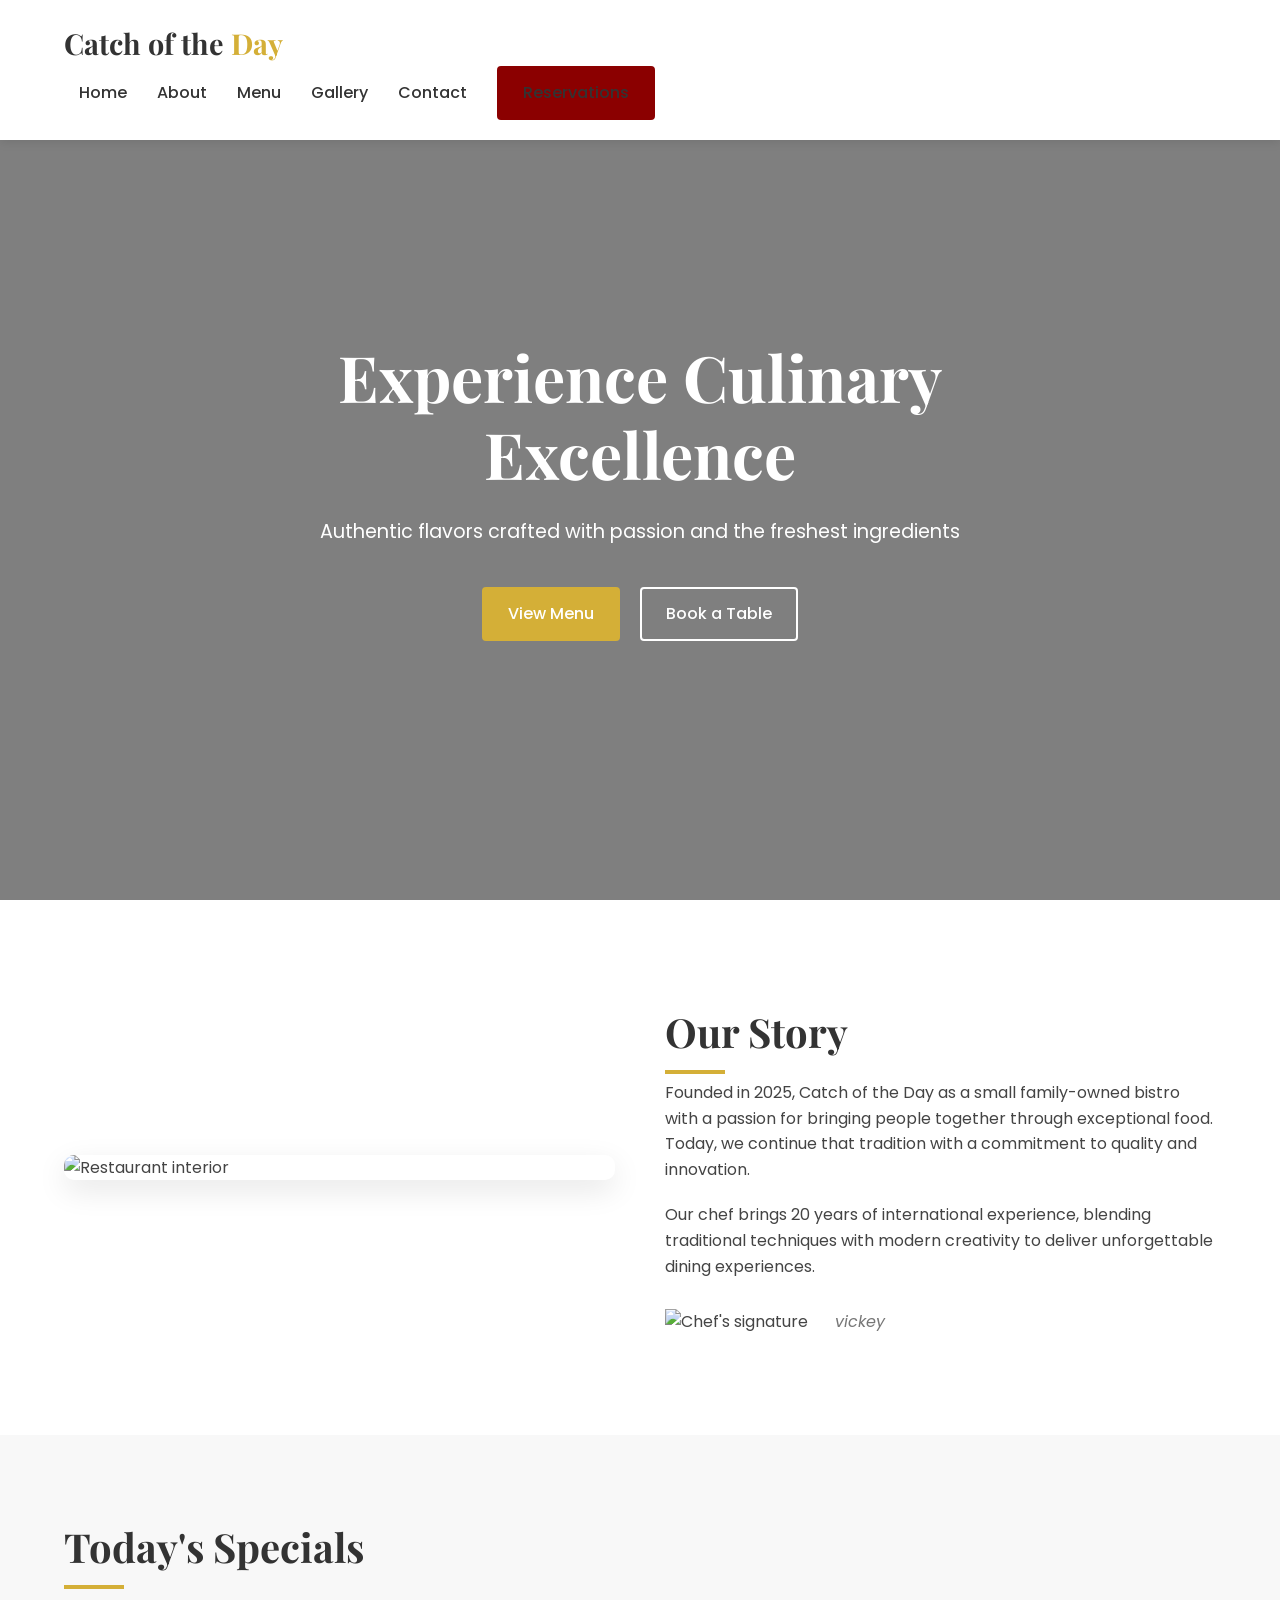
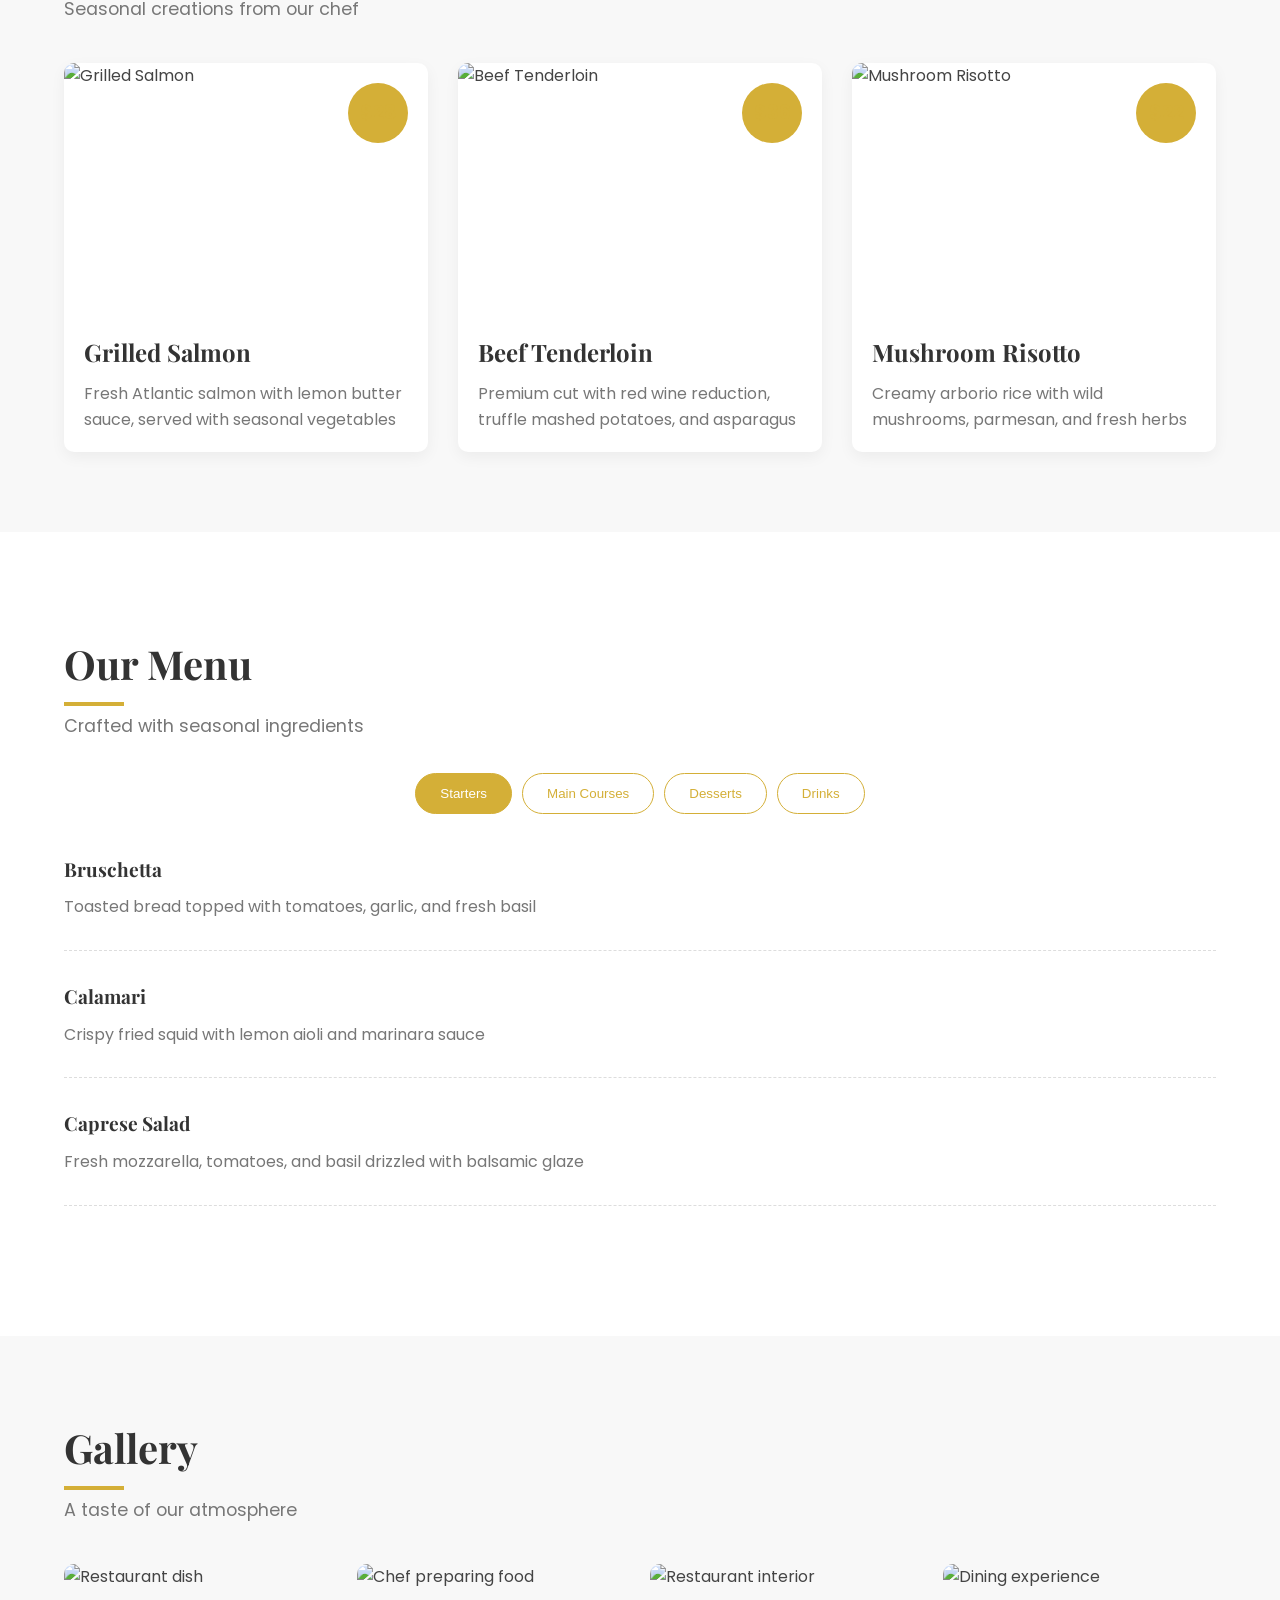
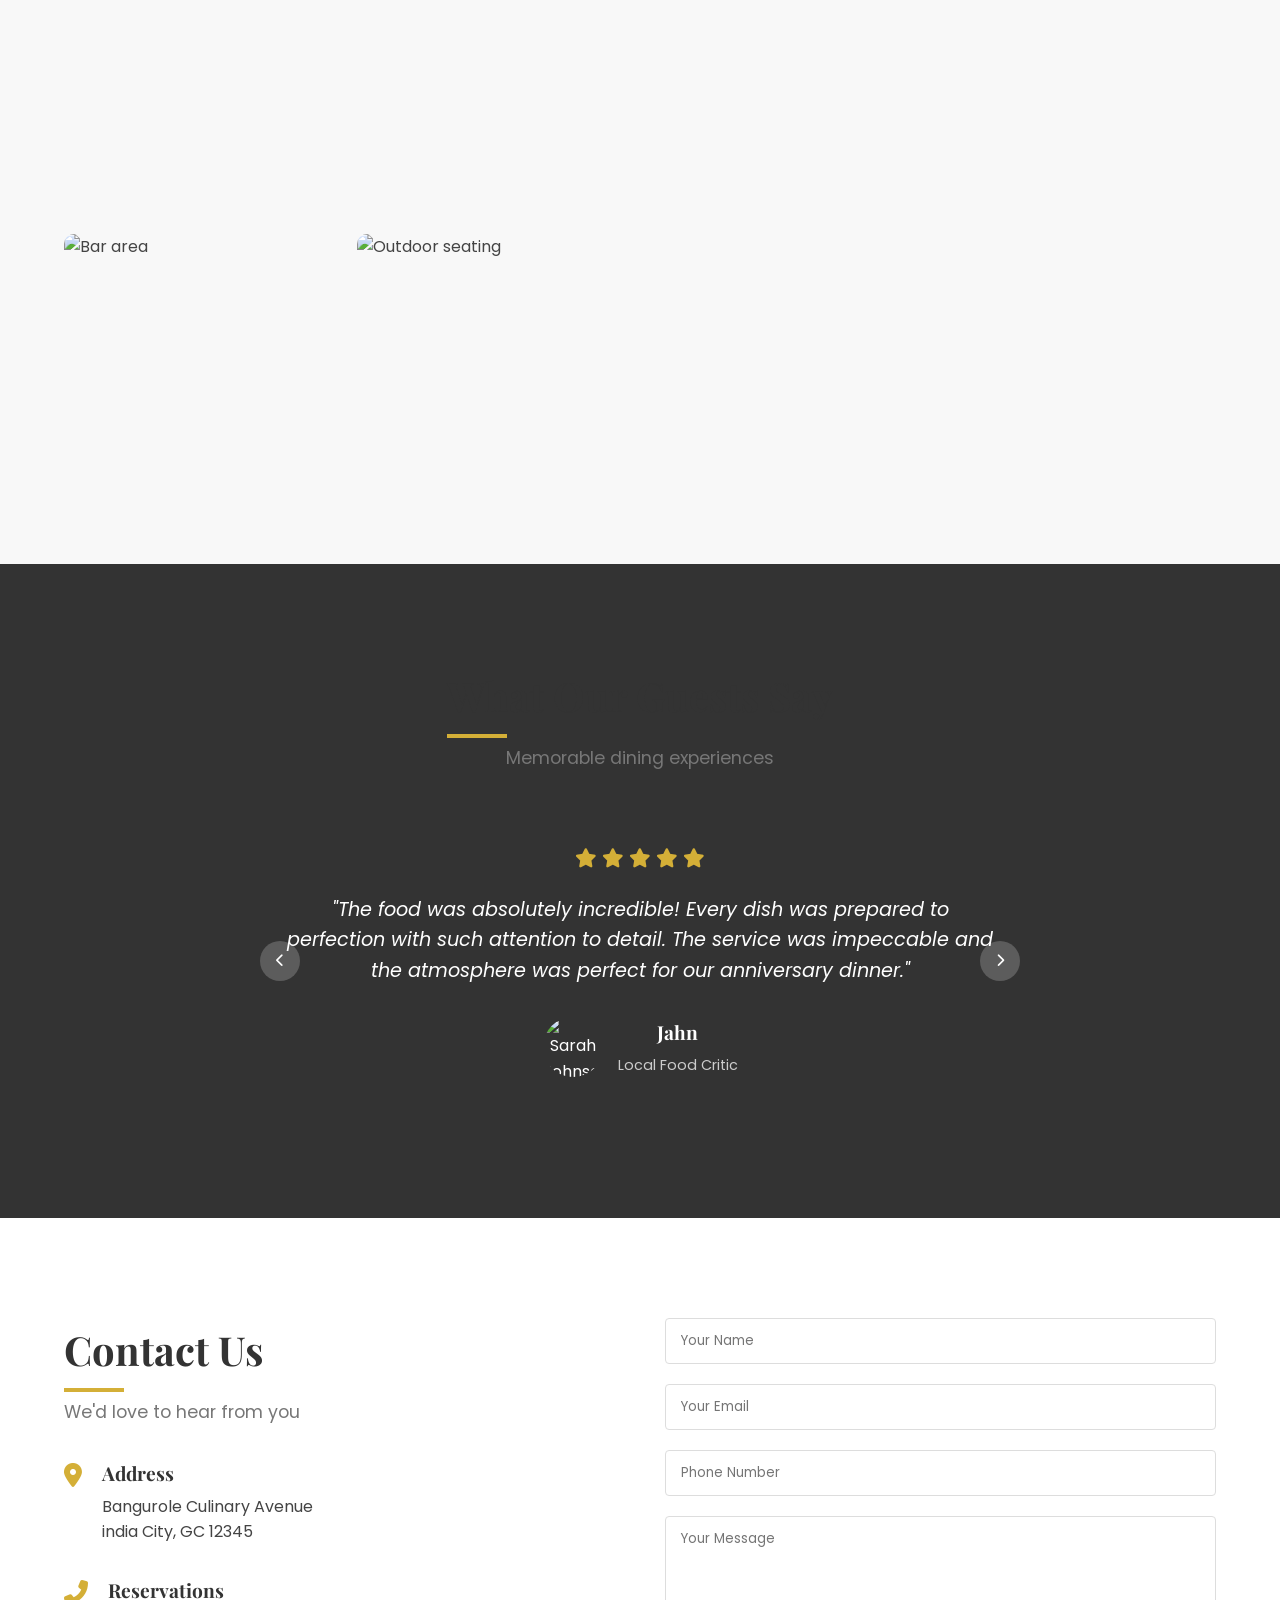
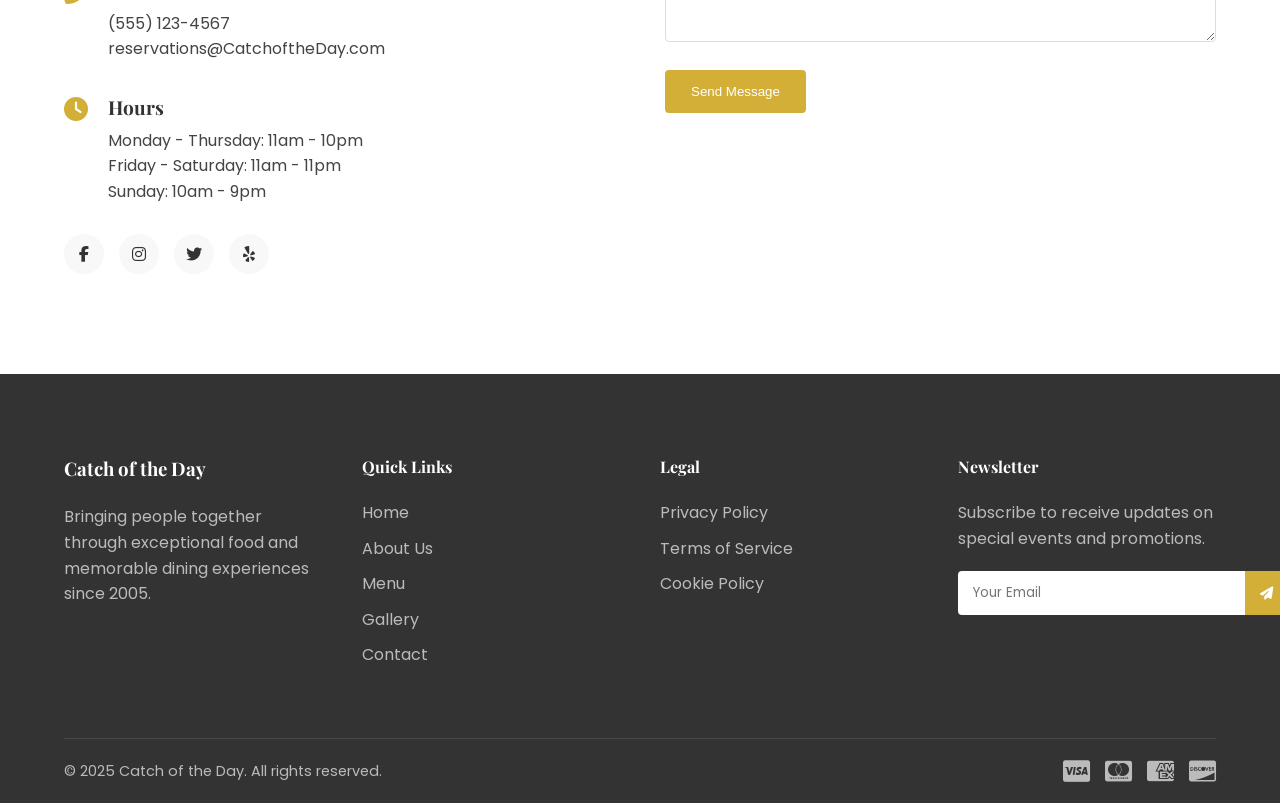
==== index.html @ a41f969c "Add files via upload" ====
<!DOCTYPE html>
<html lang="en">
<head>
    <meta charset="UTF-8">
    <meta name="viewport" content="width=device-width, initial-scale=1.0">
    <title>Savory Bites | Fine Dining Experience</title>
    <link rel="stylesheet" href="https://cdnjs.cloudflare.com/ajax/libs/font-awesome/6.4.0/css/all.min.css">
    <link rel="preconnect" href="https://fonts.googleapis.com">
    <link rel="preconnect" href="https://fonts.gstatic.com" crossorigin>
    <link href="https://fonts.googleapis.com/css2?family=Playfair+Display:wght@400;500;600;700&family=Poppins:wght@300;400;500;600&display=swap" rel="stylesheet">
    <link rel="stylesheet" href="styles.css">
</head>
<body>
    <!-- Navigation -->
    <nav class="navbar">
        <div class="container">
            <a href="#" class="logo">Catch of the <span> Day</span></a>
            <div class="nav-links">
                <a href="#home">Home</a>
                <a href="#about">About</a>
                <a href="#menu">Menu</a>
                <a href="#gallery">Gallery</a>
                <a href="#contact">Contact</a>
                <a href="#" class="btn btn-reserve">Reservations</a>
            </div>
            <button class="hamburger">
                <span></span>
                <span></span>
                <span></span>
            </button>
        </div>
    </nav>

    <!-- Hero Section -->
    <header class="hero" id="home">
        <div class="container">
            <div class="hero-content">
                <h1>Experience Culinary Excellence</h1>
                <p>Authentic flavors crafted with passion and the freshest ingredients</p>
                <div class="hero-btns">
                    <a href="#menu" class="btn btn-primary">View Menu</a>
                    <a href="#" class="btn btn-secondary">Book a Table</a>
                </div>
            </div>
        </div>
    </header>

    <!-- About Section -->
    <section class="about" id="about">
        <div class="container">
            <div class="about-img">
                <img src="https://images.unsplash.com/photo-1517248135467-4c7edcad34c4?ixlib=rb-4.0.3&ixid=M3wxMjA3fDB8MHxwaG90by1wYWdlfHx8fGVufDB8fHx8fA%3D%3D&auto=format&fit=crop&w=1470&q=80" alt="Restaurant interior">
            </div>
            <div class="about-content">
                <h2 class="section-title">Our Story</h2>
                <p>Founded in 2025, Catch of the Day as a small family-owned bistro with a passion for bringing people together through exceptional food. Today, we continue that tradition with a commitment to quality and innovation.</p>
                <p>Our chef brings 20 years of international experience, blending traditional techniques with modern creativity to deliver unforgettable dining experiences.</p>
                <div class="signature">
                    <img src="https://i.postimg.cc/8z2D4WYq/signature.png" alt="Chef's signature">
                    <span>vickey</span>
                </div>
            </div>
        </div>
    </section>

    <!-- Specials Section -->
    <section class="specials">
        <div class="container">
            <h2 class="section-title">Today's Specials</h2>
            <p class="section-subtitle">Seasonal creations from our chef</p>
            
            <div class="specials-grid">
                <div class="special-item">
                    <div class="special-img">
                        <img src="https://images.unsplash.com/photo-1544025162-d76694265947?ixlib=rb-4.0.3&ixid=M3wxMjA3fDB8MHxwaG90by1wYWdlfHx8fGVufDB8fHx8fA%3D%3D&auto=format&fit=crop&w=1469&q=80" alt="Grilled Salmon">
                        <div class="price">$28</div>
                    </div>
                    <h3>Grilled Salmon</h3>
                    <p>Fresh Atlantic salmon with lemon butter sauce, served with seasonal vegetables</p>
                </div>
                
                <div class="special-item">
                    <div class="special-img">
                        <img src="https://images.unsplash.com/photo-1559847844-5315695dadae?ixlib=rb-4.0.3&ixid=M3wxMjA3fDB8MHxwaG90by1wYWdlfHx8fGVufDB8fHx8fA%3D%3D&auto=format&fit=crop&w=1398&q=80" alt="Beef Tenderloin">
                        <div class="price">$36</div>
                    </div>
                    <h3>Beef Tenderloin</h3>
                    <p>Premium cut with red wine reduction, truffle mashed potatoes, and asparagus</p>
                </div>
                
                <div class="special-item">
                    <div class="special-img">
                        <img src="https://images.unsplash.com/photo-1601050690597-df0568f70950?ixlib=rb-4.0.3&ixid=M3wxMjA3fDB8MHxwaG90by1wYWdlfHx8fGVufDB8fHx8fA%3D%3D&auto=format&fit=crop&w=1470&q=80" alt="Mushroom Risotto">
                        <div class="price">$22</div>
                    </div>
                    <h3>Mushroom Risotto</h3>
                    <p>Creamy arborio rice with wild mushrooms, parmesan, and fresh herbs</p>
                </div>
            </div>
        </div>
    </section>

    <!-- Menu Section -->
    <section class="menu" id="menu">
        <div class="container">
            <h2 class="section-title">Our Menu</h2>
            <p class="section-subtitle">Crafted with seasonal ingredients</p>
            
            <div class="menu-tabs">
                <button class="tab-btn active" data-tab="starters">Starters</button>
                <button class="tab-btn" data-tab="mains">Main Courses</button>
                <button class="tab-btn" data-tab="desserts">Desserts</button>
                <button class="tab-btn" data-tab="drinks">Drinks</button>
            </div>
            
            <div class="menu-content">
                <!-- Starters -->
                <div class="tab-panel active" id="starters">
                    <div class="menu-item">
                        <div class="item-header">
                            <h3>Bruschetta</h3>
                            <span class="price">$12</span>
                        </div>
                        <p>Toasted bread topped with tomatoes, garlic, and fresh basil</p>
                    </div>
                    
                    <div class="menu-item">
                        <div class="item-header">
                            <h3>Calamari</h3>
                            <span class="price">$14</span>
                        </div>
                        <p>Crispy fried squid with lemon aioli and marinara sauce</p>
                    </div>
                    
                    <div class="menu-item">
                        <div class="item-header">
                            <h3>Caprese Salad</h3>
                            <span class="price">$16</span>
                        </div>
                        <p>Fresh mozzarella, tomatoes, and basil drizzled with balsamic glaze</p>
                    </div>
                </div>
                
                <!-- Mains -->
                <div class="tab-panel" id="mains">
                    <div class="menu-item">
                        <div class="item-header">
                            <h3>Chicken Piccata</h3>
                            <span class="price">$24</span>
                        </div>
                        <p>Pan-seared chicken with lemon, capers, and white wine sauce</p>
                    </div>
                    
                    <div class="menu-item">
                        <div class="item-header">
                            <h3>Pasta Carbonara</h3>
                            <span class="price">$22</span>
                        </div>
                        <p>Spaghetti with creamy egg sauce, pancetta, and parmesan</p>
                    </div>
                    
                    <div class="menu-item">
                        <div class="item-header">
                            <h3>Vegetable Paella</h3>
                            <span class="price">$26</span>
                        </div>
                        <p>Spanish rice dish with seasonal vegetables and saffron</p>
                    </div>
                </div>
                
                <!-- Desserts -->
                <div class="tab-panel" id="desserts">
                    <div class="menu-item">
                        <div class="item-header">
                            <h3>Tiramisu</h3>
                            <span class="price">$10</span>
                        </div>
                        <p>Classic Italian dessert with coffee-soaked ladyfingers</p>
                    </div>
                    
                    <div class="menu-item">
                        <div class="item-header">
                            <h3>Chocolate Lava Cake</h3>
                            <span class="price">$12</span>
                        </div>
                        <p>Warm chocolate cake with a molten center, served with vanilla ice cream</p>
                    </div>
                    
                    <div class="menu-item">
                        <div class="item-header">
                            <h3>Crème Brûlée</h3>
                            <span class="price">$11</span>
                        </div>
                        <p>Rich custard topped with a layer of caramelized sugar</p>
                    </div>
                </div>
                
                <!-- Drinks -->
                <div class="tab-panel" id="drinks">
                    <div class="menu-item">
                        <div class="item-header">
                            <h3>House Red Wine</h3>
                            <span class="price">$9/glass</span>
                        </div>
                        <p>Selection of premium red wines from our cellar</p>
                    </div>
                    
                    <div class="menu-item">
                        <div class="item-header">
                            <h3>Craft Cocktails</h3>
                            <span class="price">$12</span>
                        </div>
                        <p>Seasonal creations by our mixologist</p>
                    </div>
                    
                    <div class="menu-item">
                        <div class="item-header">
                            <h3>Fresh Juices</h3>
                            <span class="price">$6</span>
                        </div>
                        <p>Daily selection of cold-pressed juices</p>
                    </div>
                </div>
            </div>
        </div>
    </section>

    <!-- Gallery Section -->
    <section class="gallery" id="gallery">
        <div class="container">
            <h2 class="section-title">Gallery</h2>
            <p class="section-subtitle">A taste of our atmosphere</p>
            
            <div class="gallery-grid">
                <div class="gallery-item">
                    <img src="https://images.unsplash.com/photo-1414235077428-338989a2e8c0?ixlib=rb-4.0.3&ixid=M3wxMjA3fDB8MHxwaG90by1wYWdlfHx8fGVufDB8fHx8fA%3D%3D&auto=format&fit=crop&w=1470&q=80" alt="Restaurant dish">
                </div>
                <div class="gallery-item">
                    <img src="https://images.unsplash.com/photo-1547592180-85f173990554?ixlib=rb-4.0.3&ixid=M3wxMjA3fDB8MHxwaG90by1wYWdlfHx8fGVufDB8fHx8fA%3D%3D&auto=format&fit=crop&w=1470&q=80" alt="Chef preparing food">
                </div>
                <div class="gallery-item">
                    <img src="https://images.unsplash.com/photo-1517248135467-4c7edcad34c4?ixlib=rb-4.0.3&ixid=M3wxMjA3fDB8MHxwaG90by1wYWdlfHx8fGVufDB8fHx8fA%3D%3D&auto=format&fit=crop&w=1470&q=80" alt="Restaurant interior">
                </div>
                <div class="gallery-item">
                    <img src="https://images.unsplash.com/photo-1555396273-367ea4eb4db5?ixlib=rb-4.0.3&ixid=M3wxMjA3fDB8MHxwaG90by1wYWdlfHx8fGVufDB8fHx8fA%3D%3D&auto=format&fit=crop&w=1374&q=80" alt="Dining experience">
                </div>
                <div class="gallery-item">
                    <img src="https://images.unsplash.com/photo-1571115177098-24ec42ed204d?ixlib=rb-4.0.3&ixid=M3wxMjA3fDB8MHxwaG90by1wYWdlfHx8fGVufDB8fHx8fA%3D%3D&auto=format&fit=crop&w=1374&q=80" alt="Bar area">
                </div>
                <div class="gallery-item">
                    <img src="https://images.unsplash.com/photo-156475907620-859b1c4b6f93?ixlib=rb-4.0.3&ixid=M3wxMjA3fDB8MHxwaG90by1wYWdlfHx8fGVufDB8fHx8fA%3D%3D&auto=format&fit=crop&w=1374&q=80" alt="Outdoor seating">
                </div>
            </div>
        </div>
    </section>

    <!-- Testimonials Section -->
    <section class="testimonials">
        <div class="container">
            <h2 class="section-title">What Our Guests Say</h2>
            <p class="section-subtitle">Memorable dining experiences</p>
            
            <div class="testimonial-slider">
                <div class="testimonial active">
                    <div class="rating">
                        <i class="fas fa-star"></i>
                        <i class="fas fa-star"></i>
                        <i class="fas fa-star"></i>
                        <i class="fas fa-star"></i>
                        <i class="fas fa-star"></i>
                    </div>
                    <p>"The food was absolutely incredible! Every dish was prepared to perfection with such attention to detail. The service was impeccable and the atmosphere was perfect for our anniversary dinner."</p>
                    <div class="guest">
                        <img src="https://i.pinimg.com/736x/65/12/8e/65128e1f63fd4cb1c74153a87904080b.jpg" alt="Sarah Johnson">
                        <div>
                            <h4>Jahn</h4>
                            <span>Local Food Critic</span>
                        </div>
                    </div>
                </div>
                
                <div class="testimonial">
                    <div class="rating">
                        <i class="fas fa-star"></i>
                        <i class="fas fa-star"></i>
                        <i class="fas fa-star"></i>
                        <i class="fas fa-star"></i>
                        <i class="fas fa-star"></i>
                    </div>
                    <p>"I've dined at many restaurants around the world, and Savory Bites stands among the best. The chef's tasting menu was a culinary journey I won't soon forget."</p>
                    <div class="guest">
                        <img src="https://randomuser.me/api/portraits/men/32.jpg" alt="Michael Chen">
                        <div>
                            <h4>Michael Chen</h4>
                            <span>Travel Blogger</span>
                        </div>
                    </div>
                </div>
                
                <div class="testimonial">
                    <div class="rating">
                        <i class="fas fa-star"></i>
                        <i class="fas fa-star"></i>
                        <i class="fas fa-star"></i>
                        <i class="fas fa-star"></i>
                        <i class="fas fa-star-half-alt"></i>
                    </div>
                    <p>"We had our company holiday party here and everything was perfect. The staff accommodated our large group seamlessly and the food was delicious across the board."</p>
                    <div class="guest">
                        <img src="https://randomuser.me/api/portraits/women/68.jpg" alt="Jessica Williams">
                        <div>
                            <h4>Jessica Williams</h4>
                            <span>Event Planner</span>
                        </div>
                    </div>
                </div>
                
                <div class="slider-controls">
                    <button class="prev"><i class="fas fa-chevron-left"></i></button>
                    <button class="next"><i class="fas fa-chevron-right"></i></button>
                </div>
            </div>
        </div>
    </section>

    <!-- Contact Section -->
    <section class="contact" id="contact">
        <div class="container">
            <div class="contact-info">
                <h2 class="section-title">Contact Us</h2>
                <p class="section-subtitle">We'd love to hear from you</p>
                
                <div class="info-item">
                    <i class="fas fa-map-marker-alt"></i>
                    <div>
                        <h4>Address</h4>
                        <p>Bangurole Culinary Avenue<br>india City, GC 12345</p>
                    </div>
                </div>
                
                <div class="info-item">
                    <i class="fas fa-phone-alt"></i>
                    <div>
                        <h4>Reservations</h4>
                        <p>(555) 123-4567<br>reservations@CatchoftheDay.com</p>
                    </div>
                </div>
                
                <div class="info-item">
                    <i class="fas fa-clock"></i>
                    <div>
                        <h4>Hours</h4>
                        <p>Monday - Thursday: 11am - 10pm<br>
                           Friday - Saturday: 11am - 11pm<br>
                           Sunday: 10am - 9pm</p>
                    </div>
                </div>
                
                <div class="social-links">
                    <a href="#"><i class="fab fa-facebook-f"></i></a>
                    <a href="#"><i class="fab fa-instagram"></i></a>
                    <a href="#"><i class="fab fa-twitter"></i></a>
                    <a href="#"><i class="fab fa-yelp"></i></a>
                </div>
            </div>
            
            <div class="contact-form">
                <form>
                    <div class="form-group">
                        <input type="text" placeholder="Your Name" required>
                    </div>
                    <div class="form-group">
                        <input type="email" placeholder="Your Email" required>
                    </div>
                    <div class="form-group">
                        <input type="tel" placeholder="Phone Number">
                    </div>
                    <div class="form-group">
                        <textarea placeholder="Your Message" rows="5" required></textarea>
                    </div>
                    <button type="submit" class="btn btn-primary">Send Message</button>
                </form>
            </div>
        </div>
    </section>

    <!-- Footer -->
    <footer class="footer">
        <div class="container">
            <div class="footer-content">
                <div class="footer-col">
                    <h3>Catch of the Day</h3>
                    <p>Bringing people together through exceptional food and memorable dining experiences since 2005.</p>
                </div>
                
                <div class="footer-col">
                    <h4>Quick Links</h4>
                    <ul>
                        <li><a href="#home">Home</a></li>
                        <li><a href="#about">About Us</a></li>
                        <li><a href="#menu">Menu</a></li>
                        <li><a href="#gallery">Gallery</a></li>
                        <li><a href="#contact">Contact</a></li>
                    </ul>
                </div>
                
                <div class="footer-col">
                    <h4>Legal</h4>
                    <ul>
                        <li><a href="#">Privacy Policy</a></li>
                        <li><a href="#">Terms of Service</a></li>
                        <li><a href="#">Cookie Policy</a></li>
                    </ul>
                </div>
                
                <div class="footer-col">
                    <h4>Newsletter</h4>
                    <p>Subscribe to receive updates on special events and promotions.</p>
                    <form class="newsletter-form">
                        <input type="email" placeholder="Your Email" required>
                        <button type="submit"><i class="fas fa-paper-plane"></i></button>
                    </form>
                </div>
            </div>
            
            <div class="footer-bottom">
                <p>&copy; 2025 Catch of the Day. All rights reserved.</p>
                <div class="payment-methods">
                    <i class="fab fa-cc-visa"></i>
                    <i class="fab fa-cc-mastercard"></i>
                    <i class="fab fa-cc-amex"></i>
                    <i class="fab fa-cc-discover"></i>
                </div>
            </div>
        </div>
    </footer>

    <script src="script.js"></script>
</body>
</html>
---- styles.css ----
/* Base Styles */
:root {
    --primary-color: #d4af37;
    --secondary-color: #333333;
    --accent-color: #8b0000;
    --light-color: #f8f8f8;
    --dark-color: #222222;
    --text-color: #444444;
    --text-light: #777777;
    --font-heading: 'Playfair Display', serif;
    --font-body: 'Poppins', sans-serif;
}

* {
    margin: 0;
    padding: 0;
    box-sizing: border-box;
}

body {
    font-family: var(--font-body);
    color: var(--text-color);
    line-height: 1.6;
    overflow-x: hidden;
}

a {
    text-decoration: none;
    color: inherit;
}

img {
    max-width: 100%;
    height: auto;
    display: block;
}

ul {
    list-style: none;
}

.container {
    width: 90%;
    max-width: 1200px;
    margin: 0 auto;
}

.btn {
    display: inline-block;
    padding: 12px 24px;
    border-radius: 4px;
    font-weight: 500;
    text-align: center;
    transition: all 0.3s ease;
    cursor: pointer;
}

.btn-primary {
    background-color: var(--primary-color);
    color: white;
    border: 2px solid var(--primary-color);
}

.btn-primary:hover {
    background-color: transparent;
    color: var(--primary-color);
}

.btn-secondary {
    background-color: transparent;
    color: white;
    border: 2px solid white;
}

.btn-secondary:hover {
    background-color: white;
    color: var(--secondary-color);
}

.btn-reserve {
    background-color: var(--accent-color);
    color: white;
    border: 2px solid var(--accent-color);
    margin-left: 20px;
}

.btn-reserve:hover {
    background-color: transparent;
    color: var(--accent-color);
}

.section-title {
    font-family: var(--font-heading);
    font-size: 2.5rem;
    font-weight: 700;
    color: var(--secondary-color);
    margin-bottom: 1rem;
    position: relative;
    display: inline-block;
}

.section-title::after {
    content: '';
    position: absolute;
    bottom: -10px;
    left: 0;
    width: 60px;
    height: 4px;
    background-color: var(--primary-color);
}

.section-subtitle {
    font-size: 1.1rem;
    color: var(--text-light);
    margin-bottom: 2rem;
}

/* Navigation */
.navbar {
    position: fixed;
    top: 0;
    left: 0;
    width: 100%;
    padding: 20px 0;
    background-color: white;
    box-shadow: 0 2px 10px rgba(0, 0, 0, 0.1);
    z-index: 1000;
    transition: all 0.3s ease;
}

.navbar.scrolled {
    padding: 15px 0;
    background-color: rgba(255, 255, 255, 0.95);
}

.logo {
    font-family: var(--font-heading);
    font-size: 1.8rem;
    font-weight: 700;
    color: var(--secondary-color);
}

.logo span {
    color: var(--primary-color);
}

.nav-links {
    display: flex;
    align-items: center;
}

.nav-links a {
    margin: 0 15px;
    font-weight: 500;
    color: var(--secondary-color);
    transition: color 0.3s ease;
    position: relative;
}

.nav-links a:hover {
    color: var(--primary-color);
}

.nav-links a::after {
    content: '';
    position: absolute;
    bottom: -5px;
    left: 0;
    width: 0;
    height: 2px;
    background-color: var(--primary-color);
    transition: width 0.3s ease;
}

.nav-links a:hover::after {
    width: 100%;
}

.hamburger {
    display: none;
    background: none;
    border: none;
    cursor: pointer;
    padding: 10px;
}

.hamburger span {
    display: block;
    width: 25px;
    height: 2px;
    background-color: var(--secondary-color);
    margin: 5px 0;
    transition: all 0.3s ease;
}

/* Hero Section */
.hero {
    height: 100vh;
    min-height: 600px;
    background: linear-gradient(rgba(0, 0, 0, 0.5), rgba(0, 0, 0, 0.5)), 
                url('https://images.unsplash.com/photo-1517248135467-4c7edcad34c4?ixlib=rb-4.0.3&ixid=M3wxMjA3fDB8MHxwaG90by1wYWdlfHx8fGVufDB8fHx8fA%3D%3D&auto=format&fit=crop&w=1470&q=80') no-repeat center center/cover;
    color: white;
    display: flex;
    align-items: center;
    text-align: center;
    padding-top: 80px;
}

.hero-content {
    max-width: 800px;
    margin: 0 auto;
}

.hero h1 {
    font-family: var(--font-heading);
    font-size: 4rem;
    font-weight: 700;
    margin-bottom: 1.5rem;
    line-height: 1.2;
}

.hero p {
    font-size: 1.2rem;
    margin-bottom: 2.5rem;
}

.hero-btns {
    display: flex;
    justify-content: center;
    gap: 20px;
}

/* About Section */
.about {
    padding: 100px 0;
}

.about .container {
    display: grid;
    grid-template-columns: 1fr 1fr;
    gap: 50px;
    align-items: center;
}

.about-img {
    border-radius: 10px;
    overflow: hidden;
    box-shadow: 0 10px 30px rgba(0, 0, 0, 0.1);
}

.about-img img {
    width: 100%;
    height: 100%;
    object-fit: cover;
    transition: transform 0.5s ease;
}

.about-img:hover img {
    transform: scale(1.05);
}

.about-content p {
    margin-bottom: 20px;
}

.signature {
    display: flex;
    align-items: center;
    margin-top: 30px;
}

.signature img {
    width: 150px;
    margin-right: 20px;
}

.signature span {
    font-style: italic;
    color: var(--text-light);
}

/* Specials Section */
.specials {
    padding: 80px 0;
    background-color: var(--light-color);
}

.specials-grid {
    display: grid;
    grid-template-columns: repeat(auto-fit, minmax(300px, 1fr));
    gap: 30px;
    margin-top: 40px;
}

.special-item {
    background-color: white;
    border-radius: 10px;
    overflow: hidden;
    box-shadow: 0 5px 15px rgba(0, 0, 0, 0.05);
    transition: transform 0.3s ease, box-shadow 0.3s ease;
}

.special-item:hover {
    transform: translateY(-10px);
    box-shadow: 0 15px 30px rgba(0, 0, 0, 0.1);
}

.special-img {
    position: relative;
    height: 250px;
    overflow: hidden;
}

.special-img img {
    width: 100%;
    height: 100%;
    object-fit: cover;
    transition: transform 0.5s ease;
}

.special-item:hover .special-img img {
    transform: scale(1.1);
}

.price {
    position: absolute;
    top: 20px;
    right: 20px;
    background-color: var(--primary-color);
    color: white;
    width: 60px;
    height: 60px;
    border-radius: 50%;
    display: flex;
    align-items: center;
    justify-content: center;
    font-weight: 700;
    font-size: 1.2rem;
}

.special-item h3 {
    font-family: var(--font-heading);
    font-size: 1.5rem;
    margin: 20px 20px 10px;
    color: var(--secondary-color);
}

.special-item p {
    padding: 0 20px 20px;
    color: var(--text-light);
}

/* Menu Section */
.menu {
    padding: 100px 0;
}

.menu-tabs {
    display: flex;
    justify-content: center;
    margin-bottom: 40px;
    flex-wrap: wrap;
    gap: 10px;
}

.tab-btn {
    padding: 12px 24px;
    background-color: transparent;
    border: 1px solid var(--primary-color);
    color: var(--primary-color);
    border-radius: 30px;
    font-weight: 500;
    cursor: pointer;
    transition: all 0.3s ease;
}

.tab-btn.active, .tab-btn:hover {
    background-color: var(--primary-color);
    color: white;
}

.tab-panel {
    display: none;
}

.tab-panel.active {
    display: block;
}

.menu-item {
    margin-bottom: 30px;
    padding-bottom: 30px;
    border-bottom: 1px dashed #ddd;
}

.item-header {
    display: flex;
    justify-content: space-between;
    margin-bottom: 10px;
}

.item-header h3 {
    font-family: var(--font-heading);
    font-size: 1.2rem;
    color: var(--secondary-color);
}

.price {
    color: var(--primary-color);
    font-weight: 700;
}

.menu-item p {
    color: var(--text-light);
}

/* Gallery Section */
.gallery {
    padding: 80px 0;
    background-color: var(--light-color);
}

.gallery-grid {
    display: grid;
    grid-template-columns: repeat(auto-fit, minmax(250px, 1fr));
    gap: 20px;
    margin-top: 40px;
}

.gallery-item {
    border-radius: 10px;
    overflow: hidden;
    position: relative;
    height: 250px;
}

.gallery-item img {
    width: 100%;
    height: 100%;
    object-fit: cover;
    transition: transform 0.5s ease;
}

.gallery-item:hover img {
    transform: scale(1.1);
}

.gallery-item::after {
    content: '';
    position: absolute;
    top: 0;
    left: 0;
    width: 100%;
    height: 100%;
    background-color: rgba(0, 0, 0, 0.3);
    opacity: 0;
    transition: opacity 0.3s ease;
}

.gallery-item:hover::after {
    opacity: 1;
}

/* Testimonials Section */
.testimonials {
    padding: 100px 0;
    background: linear-gradient(rgba(0, 0, 0, 0.8), rgba(0, 0, 0, 0.8)), 
                url('https://images.unsplash.com/photo-1517248135467-4c7edcad34c4?ixlib=rb-4.0.3&ixid=M3wxMjA3fDB8MHxwaG90by1wYWdlfHx8fGVufDB8fHx8fA%3D%3D&auto=format&fit=crop&w=1470&q=80') no-repeat center center/cover;
    color: white;
    text-align: center;
}

.testimonial-slider {
    max-width: 800px;
    margin: 0 auto;
    position: relative;
}

.testimonial {
    display: none;
    padding: 40px;
}

.testimonial.active {
    display: block;
}

.rating {
    color: var(--primary-color);
    font-size: 1.2rem;
    margin-bottom: 20px;
}

.testimonial p {
    font-size: 1.2rem;
    font-style: italic;
    margin-bottom: 30px;
}

.guest {
    display: flex;
    align-items: center;
    justify-content: center;
}

.guest img {
    width: 60px;
    height: 60px;
    border-radius: 50%;
    object-fit: cover;
    margin-right: 15px;
}

.guest h4 {
    font-family: var(--font-heading);
    font-size: 1.2rem;
    margin-bottom: 5px;
}

.guest span {
    font-size: 0.9rem;
    color: #ccc;
}

.slider-controls {
    position: absolute;
    top: 50%;
    left: 0;
    right: 0;
    transform: translateY(-50%);
    display: flex;
    justify-content: space-between;
    padding: 0 20px;
}

.slider-controls button {
    background-color: rgba(255, 255, 255, 0.2);
    color: white;
    border: none;
    width: 40px;
    height: 40px;
    border-radius: 50%;
    cursor: pointer;
    transition: all 0.3s ease;
}

.slider-controls button:hover {
    background-color: var(--primary-color);
}

/* Contact Section */
.contact {
    padding: 100px 0;
}

.contact .container {
    display: grid;
    grid-template-columns: 1fr 1fr;
    gap: 50px;
}

.contact-info {
    padding-right: 40px;
}

.info-item {
    display: flex;
    margin-bottom: 30px;
}

.info-item i {
    font-size: 1.5rem;
    color: var(--primary-color);
    margin-right: 20px;
    margin-top: 5px;
}

.info-item h4 {
    font-family: var(--font-heading);
    font-size: 1.2rem;
    margin-bottom: 5px;
    color: var(--secondary-color);
}

.social-links {
    display: flex;
    margin-top: 30px;
    gap: 15px;
}

.social-links a {
    display: flex;
    align-items: center;
    justify-content: center;
    width: 40px;
    height: 40px;
    background-color: var(--light-color);
    color: var(--secondary-color);
    border-radius: 50%;
    transition: all 0.3s ease;
}

.social-links a:hover {
    background-color: var(--primary-color);
    color: white;
}

.form-group {
    margin-bottom: 20px;
}

.form-group input,
.form-group textarea {
    width: 100%;
    padding: 12px 15px;
    border: 1px solid #ddd;
    border-radius: 4px;
    font-family: var(--font-body);
    transition: border-color 0.3s ease;
}

.form-group input:focus,
.form-group textarea:focus {
    outline: none;
    border-color: var(--primary-color);
}

.form-group textarea {
    resize: vertical;
    min-height: 120px;
}

/* Footer */
.footer {
    background-color: var(--secondary-color);
    color: white;
    padding: 80px 0 0;
}

.footer-content {
    display: grid;
    grid-template-columns: repeat(auto-fit, minmax(200px, 1fr));
    gap: 40px;
    margin-bottom: 60px;
}

.footer-col h3, .footer-col h4 {
    font-family: var(--font-heading);
    margin-bottom: 20px;
    color: white;
}

.footer-col p {
    margin-bottom: 20px;
    color: #bbb;
}

.footer-col ul li {
    margin-bottom: 10px;
}

.footer-col ul li a {
    color: #bbb;
    transition: color 0.3s ease;
}

.footer-col ul li a:hover {
    color: var(--primary-color);
}

.newsletter-form {
    display: flex;
    margin-top: 20px;
}

.newsletter-form input {
    flex: 1;
    padding: 12px 15px;
    border: none;
    border-radius: 4px 0 0 4px;
    font-family: var(--font-body);
}

.newsletter-form button {
    background-color: var(--primary-color);
    color: white;
    border: none;
    padding: 0 15px;
    border-radius: 0 4px 4px 0;
    cursor: pointer;
    transition: background-color 0.3s ease;
}

.newsletter-form button:hover {
    background-color: #c19b2c;
}

.footer-bottom {
    border-top: 1px solid rgba(255, 255, 255, 0.1);
    padding: 20px 0;
    display: flex;
    justify-content: space-between;
    align-items: center;
    color: #bbb;
    font-size: 0.9rem;
}

.payment-methods {
    display: flex;
    gap: 15px;
    font-size: 1.5rem;
}

/* Responsive Styles */
@media (max-width: 992px) {
    .about .container, .contact .container {
        grid-template-columns: 1fr;
    }
    
    .about-img {
        height: 400px;
    }
    
    .contact-info {
        padding-right: 0;
        margin-bottom: 40px;
    }
    
    .hero h1 {
        font-size: 3rem;
    }
}

@media (max-width: 768px) {
    .nav-links {
        position: fixed;
        top: 80px;
        left: -100%;
        width: 100%;
        height: calc(100vh - 80px);
        background-color: white;
        flex-direction: column;
        align-items: center;
        justify-content: flex-start;
        padding-top: 40px;
        transition: left 0.3s ease;
    }
    
    .nav-links.active {
        left: 0;
    }
    
    .nav-links a {
        margin: 15px 0;
        font-size: 1.2rem;
    }
    
    .btn-reserve {
        margin-left: 0;
        margin-top: 20px;
    }
    
    .hamburger {
        display: block;
    }
    
    .hamburger.active span:nth-child(1) {
        transform: rotate(45deg) translate(5px, 5px);
    }
    
    .hamburger.active span:nth-child(2) {
        opacity: 0;
    }
    
    .hamburger.active span:nth-child(3) {
        transform: rotate(-45deg) translate(7px, -6px);
    }
    
    .hero-btns {
        flex-direction: column;
        gap: 15px;
    }
    
    .hero h1 {
        font-size: 2.5rem;
    }
    
    .section-title {
        font-size: 2rem;
    }
}

@media (max-width: 576px) {
    .hero h1 {
        font-size: 2rem;
    }
    
    .hero p {
        font-size: 1rem;
    }
    
    .section-title {
        font-size: 1.8rem;
    }
    
    .footer-bottom {
        flex-direction: column;
        text-align: center;
        gap: 15px;
    }
}
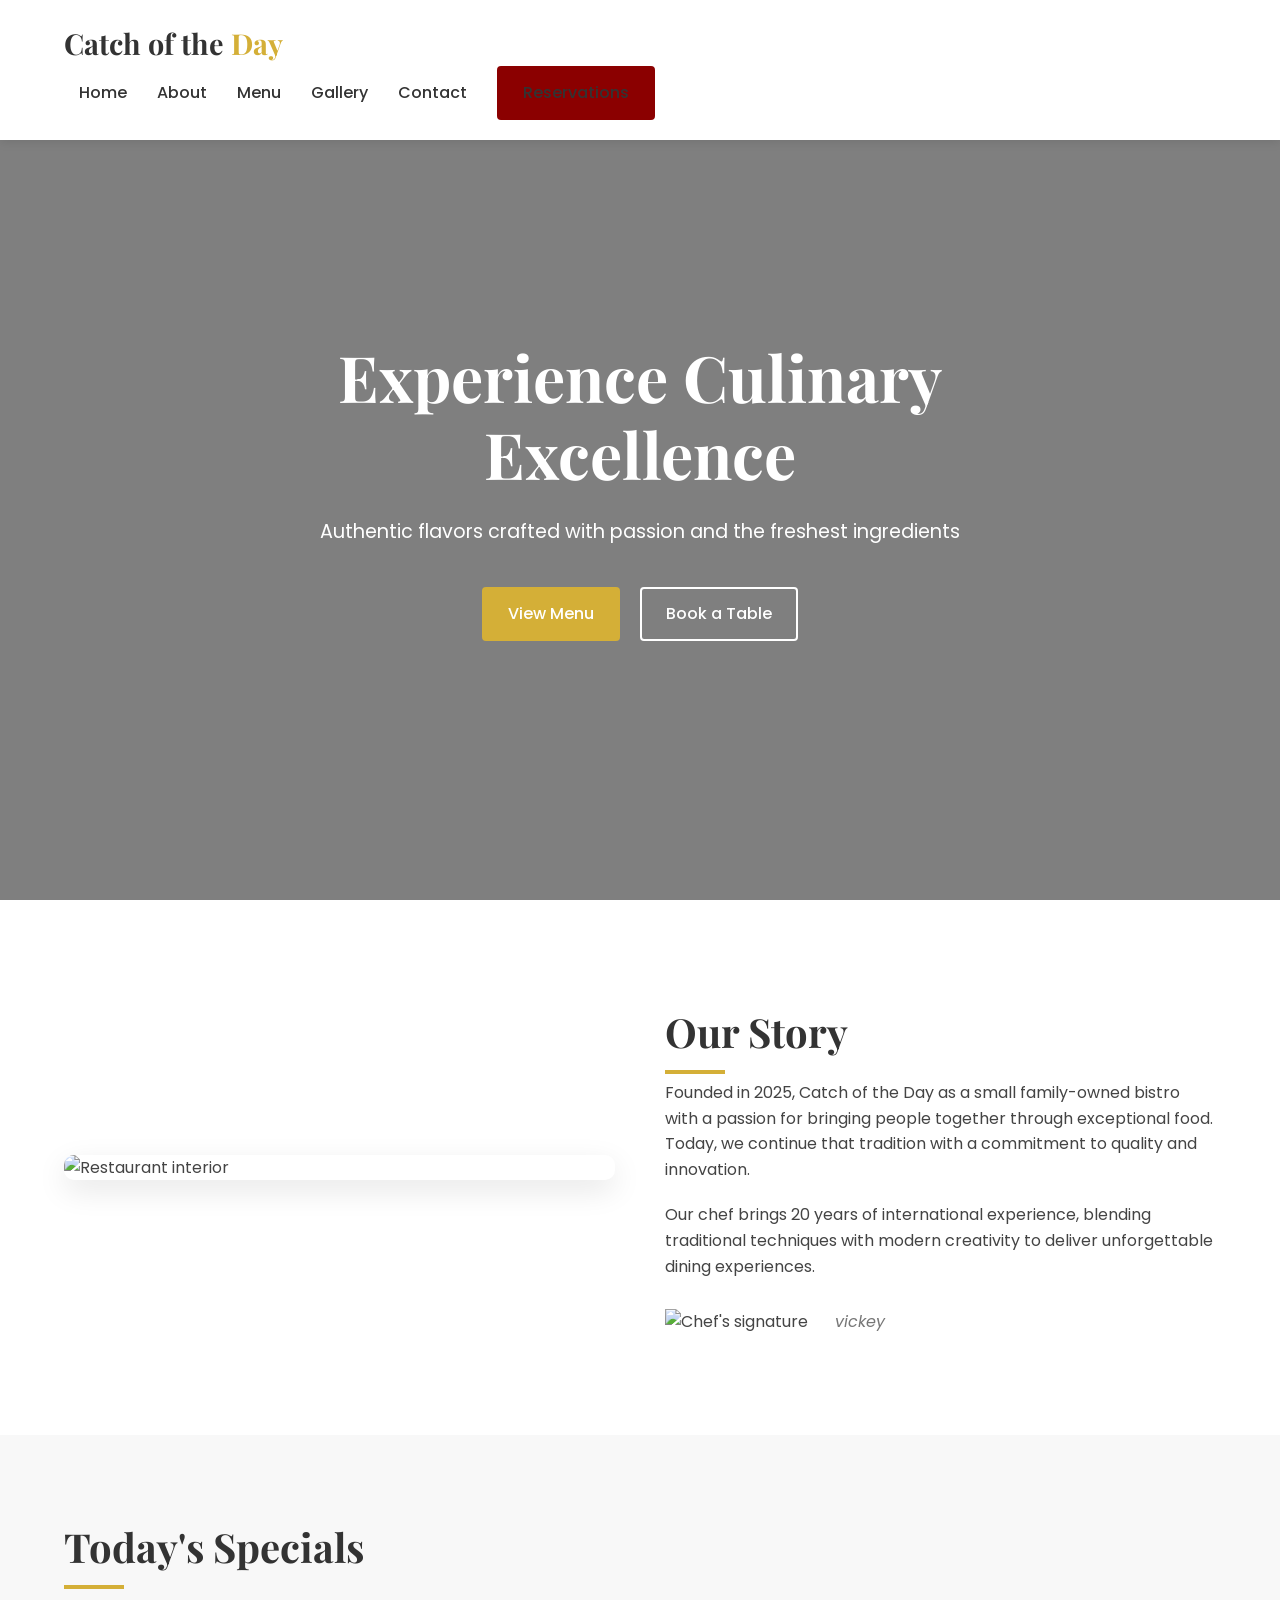
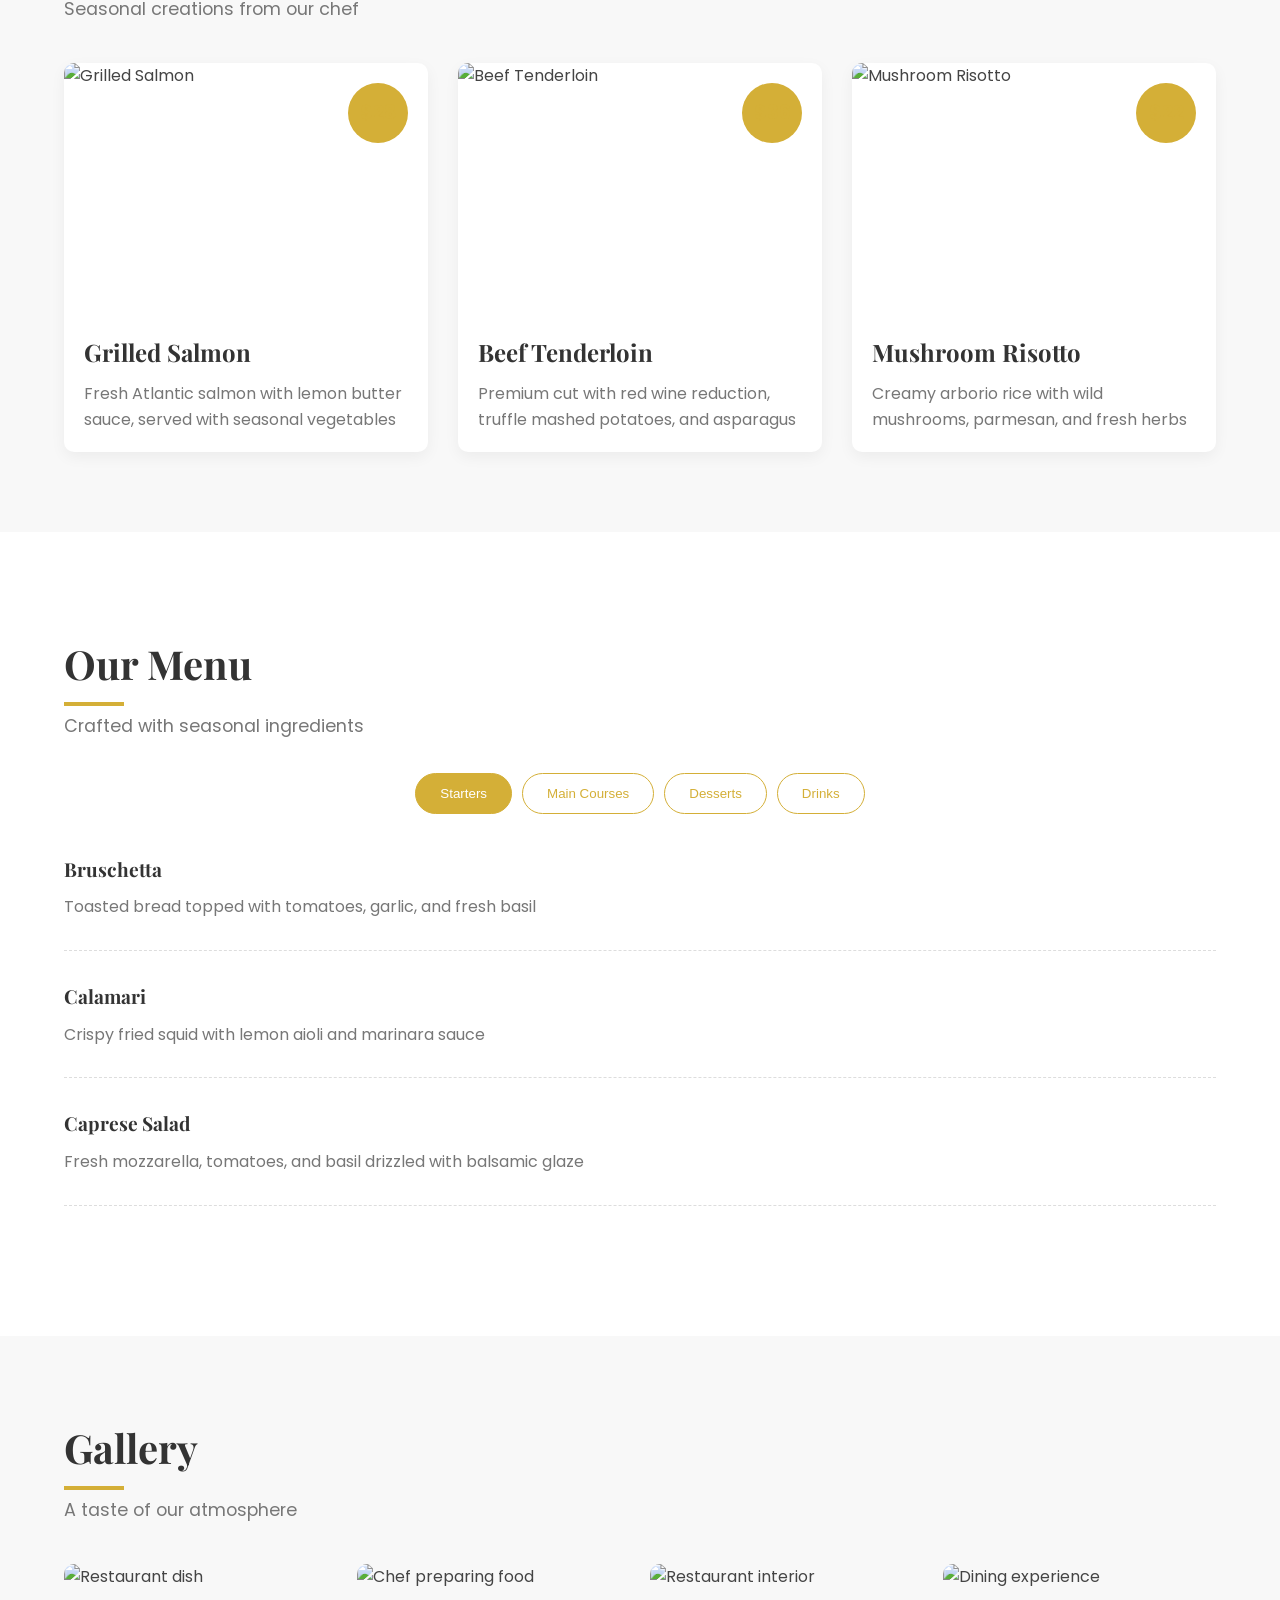
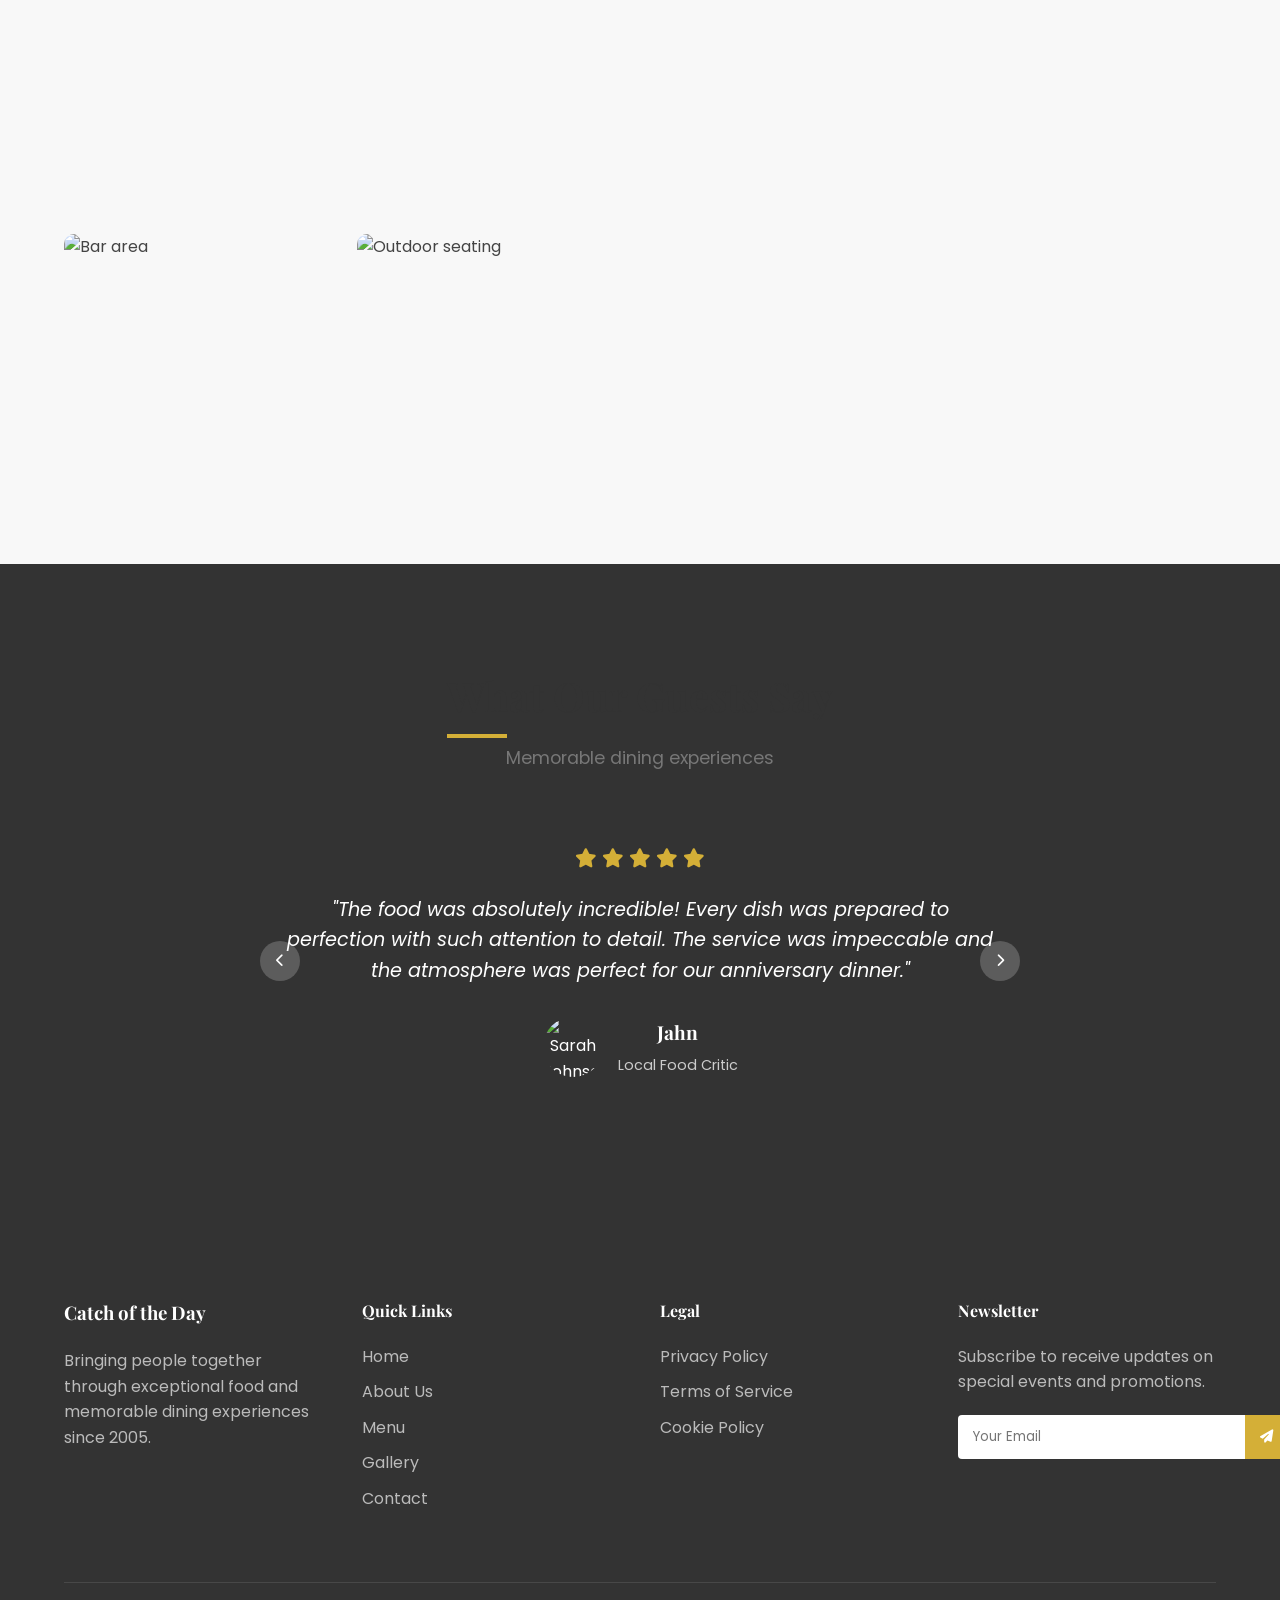
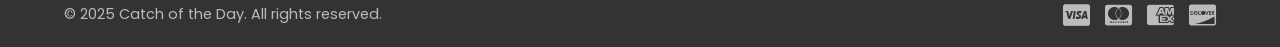
==== commit c50b3dc0: "update" ====
--- a/index.html
+++ b/index.html
@@ -3,7 +3,7 @@
 <head>
     <meta charset="UTF-8">
     <meta name="viewport" content="width=device-width, initial-scale=1.0">
-    <title>Savory Bites | Fine Dining Experience</title>
+    <title>Catch of the Day</title>
     <link rel="stylesheet" href="https://cdnjs.cloudflare.com/ajax/libs/font-awesome/6.4.0/css/all.min.css">
     <link rel="preconnect" href="https://fonts.googleapis.com">
     <link rel="preconnect" href="https://fonts.gstatic.com" crossorigin>
@@ -21,7 +21,7 @@
                 <a href="#menu">Menu</a>
                 <a href="#gallery">Gallery</a>
                 <a href="#contact">Contact</a>
-                <a href="#" class="btn btn-reserve">Reservations</a>
+                <a href="reservations.html" class="btn btn-reserve">Reservations</a>
             </div>
             <button class="hamburger">
                 <span></span>
@@ -319,67 +319,6 @@
                     <button class="prev"><i class="fas fa-chevron-left"></i></button>
                     <button class="next"><i class="fas fa-chevron-right"></i></button>
                 </div>
-            </div>
-        </div>
-    </section>
-
-    <!-- Contact Section -->
-    <section class="contact" id="contact">
-        <div class="container">
-            <div class="contact-info">
-                <h2 class="section-title">Contact Us</h2>
-                <p class="section-subtitle">We'd love to hear from you</p>
-                
-                <div class="info-item">
-                    <i class="fas fa-map-marker-alt"></i>
-                    <div>
-                        <h4>Address</h4>
-                        <p>Bangurole Culinary Avenue<br>india City, GC 12345</p>
-                    </div>
-                </div>
-                
-                <div class="info-item">
-                    <i class="fas fa-phone-alt"></i>
-                    <div>
-                        <h4>Reservations</h4>
-                        <p>(555) 123-4567<br>reservations@CatchoftheDay.com</p>
-                    </div>
-                </div>
-                
-                <div class="info-item">
-                    <i class="fas fa-clock"></i>
-                    <div>
-                        <h4>Hours</h4>
-                        <p>Monday - Thursday: 11am - 10pm<br>
-                           Friday - Saturday: 11am - 11pm<br>
-                           Sunday: 10am - 9pm</p>
-                    </div>
-                </div>
-                
-                <div class="social-links">
-                    <a href="#"><i class="fab fa-facebook-f"></i></a>
-                    <a href="#"><i class="fab fa-instagram"></i></a>
-                    <a href="#"><i class="fab fa-twitter"></i></a>
-                    <a href="#"><i class="fab fa-yelp"></i></a>
-                </div>
-            </div>
-            
-            <div class="contact-form">
-                <form>
-                    <div class="form-group">
-                        <input type="text" placeholder="Your Name" required>
-                    </div>
-                    <div class="form-group">
-                        <input type="email" placeholder="Your Email" required>
-                    </div>
-                    <div class="form-group">
-                        <input type="tel" placeholder="Phone Number">
-                    </div>
-                    <div class="form-group">
-                        <textarea placeholder="Your Message" rows="5" required></textarea>
-                    </div>
-                    <button type="submit" class="btn btn-primary">Send Message</button>
-                </form>
             </div>
         </div>
     </section>
--- a/styles.css
+++ b/styles.css
@@ -808,4 +808,273 @@
         text-align: center;
         gap: 15px;
     }
+    /* Reservations Section */
+.reservations {
+    padding: 80px 0;
+    background-color: #872323;
+    position: relative;
+}
+
+.reservations .container {
+    max-width: 1200px;
+    margin: 0 auto;
+    padding: 0 20px;
+}
+
+.reservations .section-title {
+    text-align: center;
+    font-family: 'Playfair Display', serif;
+    font-size: 2.5rem;
+    color: #222;
+    margin-bottom: 15px;
+}
+
+.reservations .section-subtitle {
+    text-align: center;
+    font-family: 'Poppins', sans-serif;
+    color: #777;
+    margin-bottom: 50px;
+    font-weight: 400;
+}
+
+.reservation-wrapper {
+    display: flex;
+    flex-wrap: wrap;
+    gap: 40px;
+    justify-content: center;
+}
+
+.reservation-form {
+    flex: 1;
+    min-width: 300px;
+    max-width: 600px;
+    background: white;
+    padding: 30px;
+    border-radius: 10px;
+    box-shadow: 0 5px 15px rgba(0,0,0,0.05);
+}
+
+.reservation-info {
+    flex: 1;
+    min-width: 300px;
+    max-width: 500px;
+}
+
+.form-row {
+    display: flex;
+    gap: 20px;
+    margin-bottom: 20px;
+}
+
+.form-row .form-group {
+    flex: 1;
+}
+
+.form-group {
+    margin-bottom: 20px;
+}
+
+.form-group label {
+    display: block;
+    margin-bottom: 8px;
+    font-family: 'Poppins', sans-serif;
+    font-weight: 500;
+    color: #444;
+    font-size: 0.9rem;
+}
+
+.form-group input,
+.form-group select,
+.form-group textarea {
+    width: 100%;
+    padding: 12px 15px;
+    border: 1px solid #ddd;
+    border-radius: 5px;
+    font-family: 'Poppins', sans-serif;
+    font-size: 0.95rem;
+    transition: all 0.3s ease;
+}
+
+.form-group input:focus,
+.form-group select:focus,
+.form-group textarea:focus {
+    border-color: #c8a97e;
+    outline: none;
+    box-shadow: 0 0 0 3px rgba(200, 169, 126, 0.2);
+}
+
+.form-group textarea {
+    resize: vertical;
+    min-height: 100px;
+}
+
+.form-group select {
+    appearance: none;
+    background-image: url("data:image/svg+xml;charset=UTF-8,%3csvg xmlns='http://www.w3.org/2000/svg' viewBox='0 0 24 24' fill='none' stroke='currentColor' stroke-width='2' stroke-linecap='round' stroke-linejoin='round'%3e%3cpolyline points='6 9 12 15 18 9'%3e%3c/polyline%3e%3c/svg%3e");
+    background-repeat: no-repeat;
+    background-position: right 10px center;
+    background-size: 1em;
+}
+
+.form-submit {
+    margin-top: 30px;
+    text-align: center;
+}
+
+.required-note {
+    font-size: 0.8rem;
+    color: #777;
+    margin-top: 10px;
+    text-align: right;
+}
+
+/* Info Cards */
+.info-card {
+    background: white;
+    padding: 25px;
+    border-radius: 10px;
+    box-shadow: 0 5px 15px rgba(0,0,0,0.05);
+    margin-bottom: 25px;
+}
+
+.info-card h3 {
+    font-family: 'Playfair Display', serif;
+    color: #222;
+    margin-bottom: 20px;
+    display: flex;
+    align-items: center;
+    gap: 10px;
+    font-size: 1.3rem;
+}
+
+.info-card h3 i {
+    color: #c8a97e;
+}
+
+.policy-list {
+    list-style: none;
+    padding: 0;
+}
+
+.policy-list li {
+    margin-bottom: 12px;
+    display: flex;
+    align-items: flex-start;
+    gap: 10px;
+    font-family: 'Poppins', sans-serif;
+    color: #555;
+    line-height: 1.5;
+}
+
+.policy-list li i {
+    color: #c8a97e;
+    margin-top: 3px;
+    font-size: 0.9rem;
+}
+
+.hours-list {
+    list-style: none;
+    padding: 0;
+}
+
+.hours-list li {
+    display: flex;
+    justify-content: space-between;
+    padding: 8px 0;
+    border-bottom: 1px solid #eee;
+    font-family: 'Poppins', sans-serif;
+    color: #555;
+}
+
+.hours-list li:last-child {
+    border-bottom: none;
+}
+
+.holiday-note {
+    margin-top: 15px;
+    padding-top: 15px;
+    border-top: 1px dashed #ddd;
+    color: #d4a762;
+    display: flex;
+    align-items: center;
+    gap: 8px;
+    font-size: 0.85rem;
+}
+
+/* Contact CTA */
+.contact-cta {
+    margin-top: 30px;
+}
+
+.cta-box {
+    display: flex;
+    gap: 15px;
+    align-items: center;
+    background: white;
+    padding: 20px;
+    border-radius: 10px;
+    box-shadow: 0 5px 15px rgba(0,0,0,0.05);
+    margin-bottom: 15px;
+}
+
+.cta-box i {
+    font-size: 1.5rem;
+    color: #c8a97e;
+    min-width: 40px;
+    text-align: center;
+}
+
+.cta-box h4 {
+    margin: 0 0 5px 0;
+    font-family: 'Poppins', sans-serif;
+    color: #222;
+    font-size: 1rem;
+}
+
+.phone-link, .email-link {
+    display: block;
+    color: #c8a97e;
+    text-decoration: none;
+    font-weight: 500;
+    font-size: 1.1rem;
+    margin-bottom: 5px;
+    transition: color 0.3s ease;
+}
+
+.phone-link:hover, .email-link:hover {
+    color: #b08d5b;
+}
+
+.cta-box p {
+    margin: 0;
+    font-size: 0.85rem;
+    color: #777;
+}
+
+/* Responsive Adjustments */
+@media (max-width: 992px) {
+    .reservation-wrapper {
+        flex-direction: column;
+    }
+    
+    .reservation-form,
+    .reservation-info {
+        max-width: 100%;
+    }
+}
+
+@media (max-width: 576px) {
+    .form-row {
+        flex-direction: column;
+        gap: 0;
+    }
+    
+    .reservations {
+        padding: 60px 0;
+    }
+    
+    .reservations .section-title {
+        font-size: 2rem;
+    }
+}
 }
